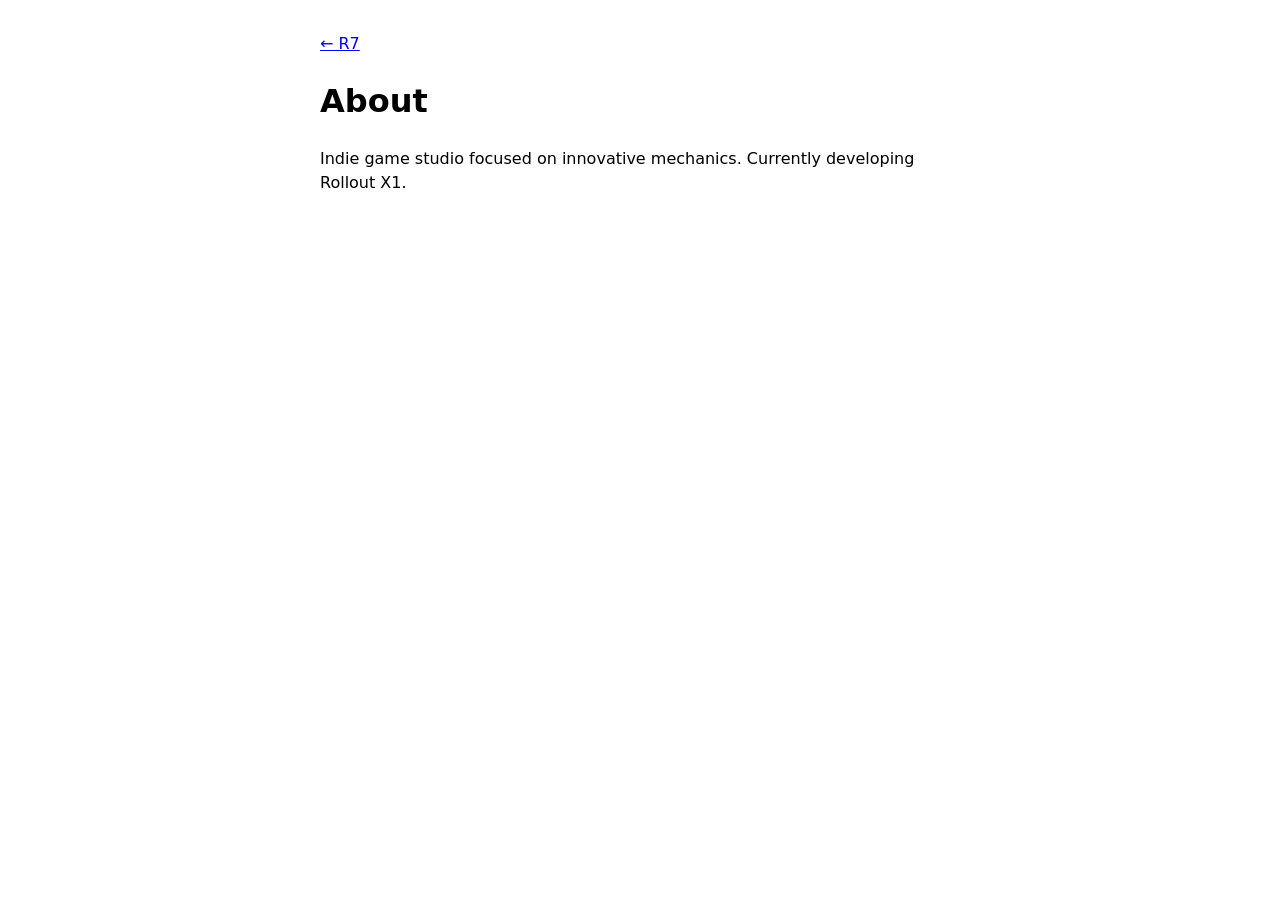
==== about/index.html @ 5a5a768a "Initial commit: R7 Software studio site Static site for r7.software with custom domain CNAME." ====
<!DOCTYPE html>
<html lang="en">
<head>
  <meta charset="utf-8" />
  <meta name="viewport" content="width=device-width, initial-scale=1" />
  <title>About · R7 Software</title>
</head>
<body style="font:16px/1.5 system-ui; max-width:40em; margin:2rem auto; padding:0 1rem;">
  <p><a href="/">← R7</a></p>
  <h1>About</h1>
  <p>Indie game studio focused on innovative mechanics. Currently developing Rollout X1.</p>
</body>
</html>
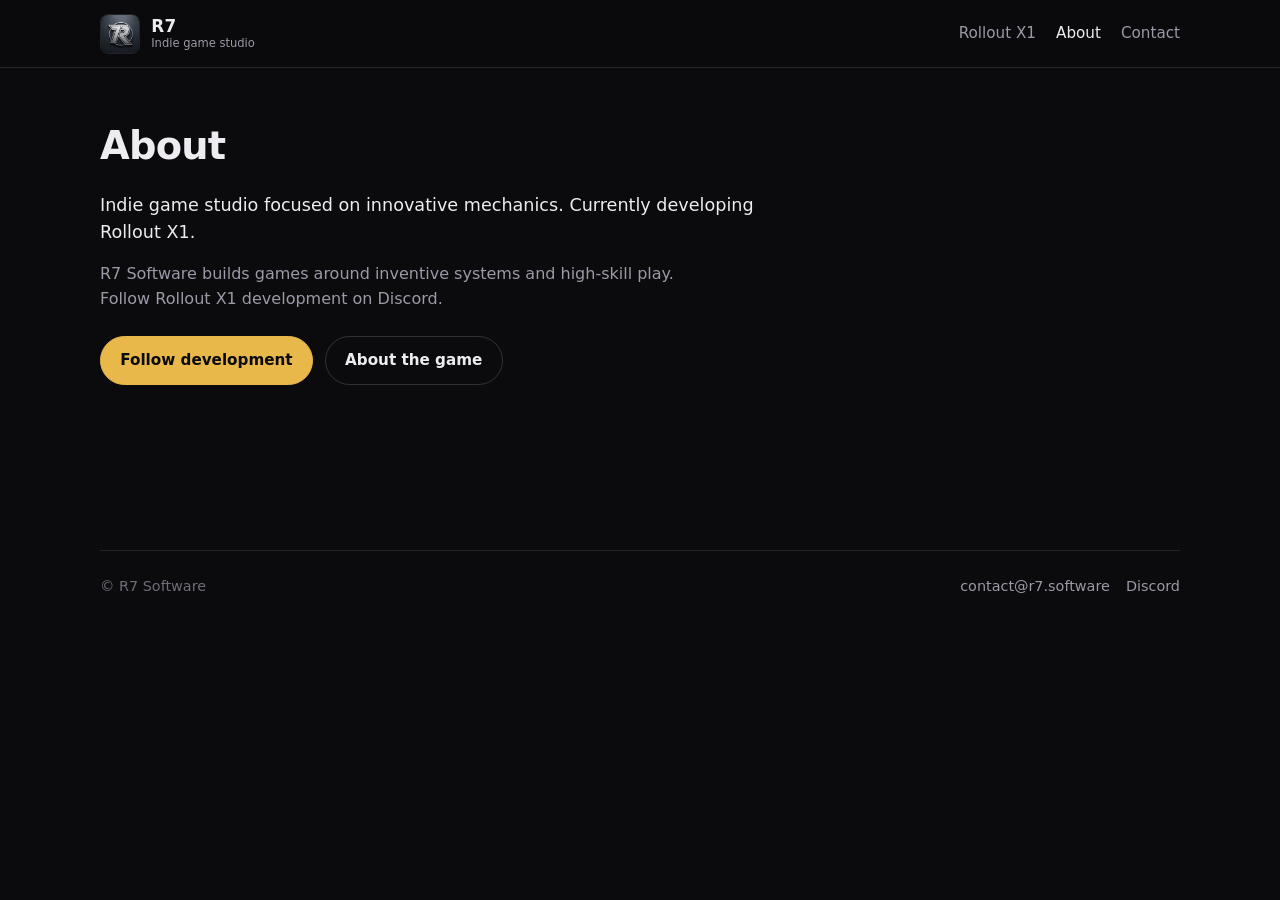
==== commit feb6a635: "Polish homepage: dark indie studio theme, logos, drop wireframe Replace dashed wireframe chrome with" ====
--- a/about/index.html
+++ b/about/index.html
@@ -4,10 +4,53 @@
   <meta charset="utf-8" />
   <meta name="viewport" content="width=device-width, initial-scale=1" />
   <title>About · R7 Software</title>
+  <meta name="description" content="About R7 Software, an indie game studio developing Rollout X1." />
+  <link rel="icon" href="/assets/r7-mark.webp" type="image/webp" />
+  <link rel="stylesheet" href="/site.css" />
 </head>
-<body style="font:16px/1.5 system-ui; max-width:40em; margin:2rem auto; padding:0 1rem;">
-  <p><a href="/">← R7</a></p>
-  <h1>About</h1>
-  <p>Indie game studio focused on innovative mechanics. Currently developing Rollout X1.</p>
+<body>
+  <header class="site-header">
+    <div class="wrap nav">
+      <a class="brand" href="/">
+        <picture>
+          <source srcset="/assets/r7-mark.webp" type="image/webp" />
+          <img class="brand-mark" src="/assets/r7-mark.jpg" width="40" height="40" alt="R7" />
+        </picture>
+        <span class="brand-text">
+          <span class="brand-name">R7</span>
+          <span class="brand-tag">Indie game studio</span>
+        </span>
+      </a>
+      <nav aria-label="Primary">
+        <ul class="nav-links">
+          <li><a href="/rollout-x1/">Rollout X1</a></li>
+          <li><a href="/about/" aria-current="page">About</a></li>
+          <li><a href="/contact/">Contact</a></li>
+        </ul>
+      </nav>
+    </div>
+  </header>
+
+  <main class="page">
+    <div class="wrap">
+      <h1>About</h1>
+      <p class="lead">Indie game studio focused on innovative mechanics. Currently developing Rollout X1.</p>
+      <p>R7 Software builds games around inventive systems and high-skill play. Follow Rollout X1 development on Discord.</p>
+      <div class="actions" style="margin-top:1.5rem;">
+        <a class="btn btn-primary" href="https://discord.gg/DkkR2hb">Follow development</a>
+        <a class="btn" href="/rollout-x1/">About the game</a>
+      </div>
+    </div>
+  </main>
+
+  <footer class="site-footer">
+    <div class="wrap footer-inner">
+      <div>© R7 Software</div>
+      <div class="footer-links">
+        <a href="mailto:contact@r7.software">contact@r7.software</a>
+        <a href="https://discord.gg/DkkR2hb">Discord</a>
+      </div>
+    </div>
+  </footer>
 </body>
 </html>
--- a/site.css
+++ b/site.css
@@ -0,0 +1,316 @@
+/* R7 Software - shared site styles */
+:root {
+  --bg: #0b0b0d;
+  --bg-elevated: #121216;
+  --bg-soft: #16161b;
+  --border: rgba(255, 255, 255, 0.1);
+  --border-strong: rgba(255, 255, 255, 0.16);
+  --text: #ececf1;
+  --text-muted: #9a9aa8;
+  --text-dim: #6e6e7a;
+  --accent: #e8b84a;
+  --accent-hover: #f0c96a;
+  --accent-ink: #0b0b0d;
+  --radius: 12px;
+  --max: 1080px;
+  --font: "Segoe UI", system-ui, -apple-system, sans-serif;
+}
+
+*,
+*::before,
+*::after { box-sizing: border-box; }
+
+html { scroll-behavior: smooth; }
+
+body {
+  margin: 0;
+  min-height: 100vh;
+  font: 16px/1.55 var(--font);
+  color: var(--text);
+  background: var(--bg);
+  -webkit-font-smoothing: antialiased;
+}
+
+img { max-width: 100%; height: auto; display: block; }
+
+a {
+  color: var(--accent);
+  text-decoration: none;
+  transition: color 0.15s ease;
+}
+a:hover { color: var(--accent-hover); }
+
+.wrap {
+  width: min(100% - 2.5rem, var(--max));
+  margin-inline: auto;
+}
+
+/* -- Nav -- */
+.site-header {
+  position: sticky;
+  top: 0;
+  z-index: 40;
+  backdrop-filter: blur(12px);
+  background: rgba(11, 11, 13, 0.85);
+  border-bottom: 1px solid var(--border);
+}
+
+.nav {
+  display: flex;
+  align-items: center;
+  justify-content: space-between;
+  gap: 1.25rem;
+  padding: 0.85rem 0;
+}
+
+.brand {
+  display: flex;
+  align-items: center;
+  gap: 0.7rem;
+  color: var(--text);
+  text-decoration: none;
+}
+.brand:hover { color: var(--text); }
+
+.brand-mark {
+  width: 40px;
+  height: 40px;
+  border-radius: 8px;
+  object-fit: cover;
+  border: 1px solid var(--border);
+}
+
+.brand-text {
+  display: flex;
+  flex-direction: column;
+  line-height: 1.15;
+}
+.brand-name {
+  font-weight: 700;
+  font-size: 1.05rem;
+  letter-spacing: 0.02em;
+}
+.brand-tag {
+  font-size: 0.72rem;
+  color: var(--text-muted);
+  font-weight: 500;
+}
+
+.nav-links {
+  display: flex;
+  flex-wrap: wrap;
+  gap: 0.35rem 1.25rem;
+  list-style: none;
+  margin: 0;
+  padding: 0;
+}
+.nav-links a {
+  color: var(--text-muted);
+  font-size: 0.95rem;
+  font-weight: 500;
+}
+.nav-links a:hover,
+.nav-links a[aria-current="page"] {
+  color: var(--text);
+}
+
+/* -- Hero -- */
+.hero {
+  padding: 3.5rem 0 3rem;
+}
+
+.hero-grid {
+  display: grid;
+  grid-template-columns: 1.15fr 0.85fr;
+  gap: 2.5rem;
+  align-items: center;
+}
+
+.eyebrow {
+  margin: 0 0 0.75rem;
+  font-size: 0.85rem;
+  font-weight: 600;
+  letter-spacing: 0.06em;
+  text-transform: uppercase;
+  color: var(--accent);
+}
+
+.hero h1 {
+  margin: 0 0 1rem;
+  font-size: clamp(2.4rem, 5vw, 3.4rem);
+  line-height: 1.08;
+  font-weight: 750;
+  letter-spacing: -0.02em;
+}
+
+.subhead {
+  margin: 0 0 1.75rem;
+  max-width: 34em;
+  font-size: 1.1rem;
+  color: var(--text-muted);
+}
+
+.actions {
+  display: flex;
+  flex-wrap: wrap;
+  gap: 0.75rem;
+}
+
+.btn {
+  display: inline-flex;
+  align-items: center;
+  justify-content: center;
+  gap: 0.4rem;
+  padding: 0.75rem 1.2rem;
+  border-radius: 999px;
+  font-weight: 600;
+  font-size: 0.95rem;
+  border: 1px solid var(--border-strong);
+  background: transparent;
+  color: var(--text);
+  text-decoration: none;
+  transition: background 0.15s ease, border-color 0.15s ease, color 0.15s ease;
+}
+.btn:hover {
+  background: var(--bg-soft);
+  color: var(--text);
+  border-color: rgba(255, 255, 255, 0.28);
+}
+
+.btn-primary {
+  background: var(--accent);
+  border-color: var(--accent);
+  color: var(--accent-ink);
+}
+.btn-primary:hover {
+  background: var(--accent-hover);
+  border-color: var(--accent-hover);
+  color: var(--accent-ink);
+}
+
+.art-slot {
+  min-height: 280px;
+  aspect-ratio: 4 / 3;
+  display: flex;
+  align-items: center;
+  justify-content: center;
+  text-align: center;
+  padding: 1.5rem;
+  border-radius: var(--radius);
+  border: 1px solid var(--border-strong);
+  background:
+    linear-gradient(160deg, rgba(232, 184, 74, 0.04), transparent 55%),
+    var(--bg-elevated);
+  color: var(--text-dim);
+  font-size: 0.9rem;
+  letter-spacing: 0.02em;
+}
+
+/* -- Studio strip -- */
+.studio {
+  padding: 2.5rem 0;
+  border-top: 1px solid var(--border);
+  border-bottom: 1px solid var(--border);
+  background: var(--bg-elevated);
+}
+
+.studio-inner {
+  display: flex;
+  align-items: center;
+  gap: 1.5rem;
+}
+
+.studio-logo {
+  width: 72px;
+  height: auto;
+  border-radius: 10px;
+  flex-shrink: 0;
+  border: 1px solid var(--border);
+}
+
+.studio h2 {
+  margin: 0 0 0.35rem;
+  font-size: 1.2rem;
+  font-weight: 700;
+}
+
+.studio p {
+  margin: 0;
+  color: var(--text-muted);
+  max-width: 42em;
+}
+
+/* -- Page content (inner pages) -- */
+.page {
+  padding: 3rem 0 4rem;
+  min-height: 50vh;
+}
+
+.page h1 {
+  margin: 0 0 1rem;
+  font-size: clamp(1.8rem, 4vw, 2.4rem);
+  letter-spacing: -0.02em;
+}
+
+.page p {
+  margin: 0 0 1rem;
+  color: var(--text-muted);
+  max-width: 38em;
+}
+
+.page .lead {
+  font-size: 1.1rem;
+  color: var(--text);
+}
+
+/* -- Footer -- */
+.site-footer {
+  padding: 2rem 0 2.5rem;
+  margin-top: auto;
+}
+
+.footer-inner {
+  display: flex;
+  flex-wrap: wrap;
+  align-items: center;
+  justify-content: space-between;
+  gap: 1rem;
+  padding-top: 1.5rem;
+  border-top: 1px solid var(--border);
+  font-size: 0.9rem;
+  color: var(--text-dim);
+}
+
+.footer-links {
+  display: flex;
+  flex-wrap: wrap;
+  gap: 1rem;
+}
+.footer-links a { color: var(--text-muted); }
+.footer-links a:hover { color: var(--accent); }
+
+@media (max-width: 760px) {
+  .wrap { width: min(100% - 1.75rem, var(--max)); }
+
+  .nav {
+    flex-direction: column;
+    align-items: flex-start;
+  }
+
+  .hero { padding: 2.25rem 0 2rem; }
+
+  .hero-grid {
+    grid-template-columns: 1fr;
+    gap: 1.75rem;
+  }
+
+  .art-slot {
+    min-height: 200px;
+    aspect-ratio: 16 / 10;
+  }
+
+  .studio-inner {
+    flex-direction: column;
+    align-items: flex-start;
+  }
+}
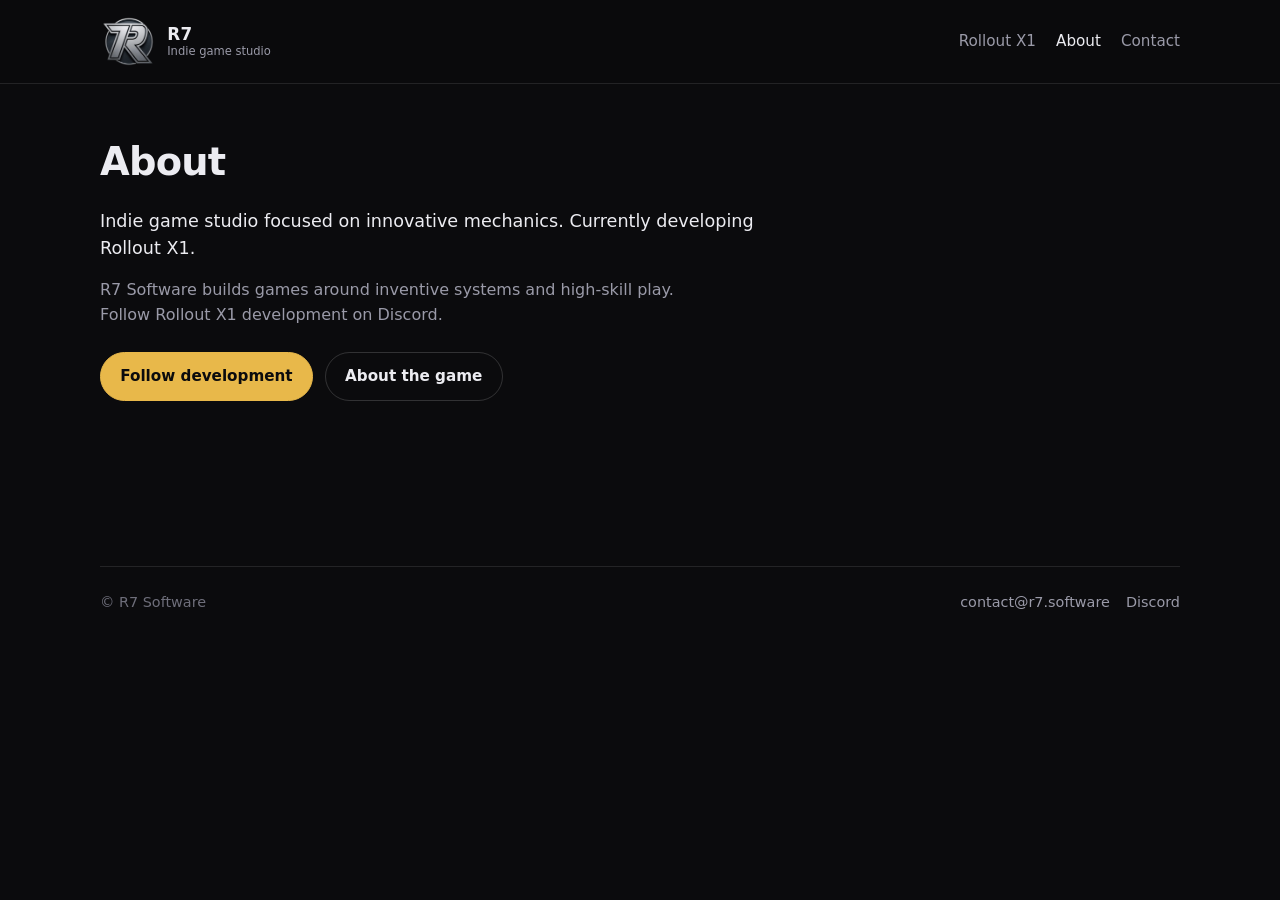
==== commit a0e10f2d: "Use transparent R7 mark PNG and enlarge nav/studio logos Remove baked dark square background from lo" ====
--- a/about/index.html
+++ b/about/index.html
@@ -5,7 +5,7 @@
   <meta name="viewport" content="width=device-width, initial-scale=1" />
   <title>About · R7 Software</title>
   <meta name="description" content="About R7 Software, an indie game studio developing Rollout X1." />
-  <link rel="icon" href="/assets/r7-mark.webp" type="image/webp" />
+  <link rel="icon" href="/assets/favicon.png" type="image/png" />
   <link rel="stylesheet" href="/site.css" />
 </head>
 <body>
@@ -14,7 +14,7 @@
       <a class="brand" href="/">
         <picture>
           <source srcset="/assets/r7-mark.webp" type="image/webp" />
-          <img class="brand-mark" src="/assets/r7-mark.jpg" width="40" height="40" alt="R7" />
+          <img class="brand-mark" src="/assets/r7-mark.png" width="56" height="56" alt="R7" />
         </picture>
         <span class="brand-text">
           <span class="brand-name">R7</span>
--- a/site.css
+++ b/site.css
@@ -73,11 +73,10 @@
 .brand:hover { color: var(--text); }
 
 .brand-mark {
-  width: 40px;
-  height: 40px;
-  border-radius: 8px;
-  object-fit: cover;
-  border: 1px solid var(--border);
+  width: 56px;
+  height: 56px;
+  object-fit: contain;
+  flex-shrink: 0;
 }
 
 .brand-text {
@@ -221,11 +220,10 @@
 }
 
 .studio-logo {
-  width: 72px;
+  width: 96px;
   height: auto;
-  border-radius: 10px;
+  object-fit: contain;
   flex-shrink: 0;
-  border: 1px solid var(--border);
 }
 
 .studio h2 {
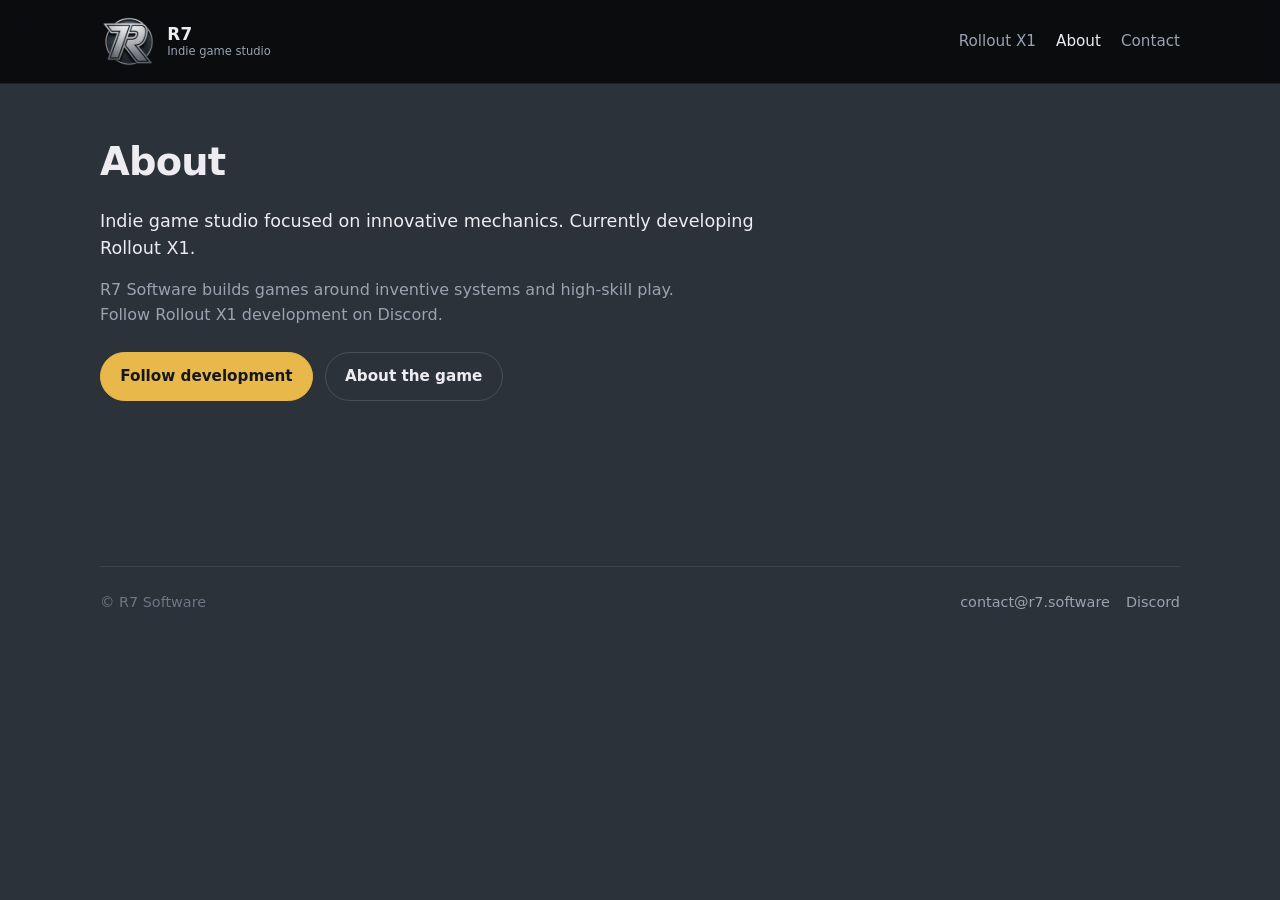
==== commit ff94ba59: "Lock page wash via dedicated layer, keep header blur Use a fixed .page-wash element with GPU/contain" ====
--- a/about/index.html
+++ b/about/index.html
@@ -9,6 +9,7 @@
   <link rel="stylesheet" href="/site.css" />
 </head>
 <body>
+  <div class="page-wash" aria-hidden="true"></div>
   <header class="site-header">
     <div class="wrap nav">
       <a class="brand" href="/">
--- a/site.css
+++ b/site.css
@@ -1,16 +1,30 @@
 /* R7 Software - shared site styles */
 :root {
-  --bg: #0b0b0d;
-  --bg-elevated: #121216;
-  --bg-soft: #16161b;
-  --border: rgba(255, 255, 255, 0.1);
-  --border-strong: rgba(255, 255, 255, 0.16);
+  /* Disc gray from R7 mark (cool steel charcoal) — page wash is the star */
+  --disc-deep: #14181e;
+  --disc-mid: #232930;
+  --disc-lift: #2f3842;
+  --disc-edge: #3a4450;
+  --bg: #07080a;
+  --bg-elevated: #262d36;
+  --bg-soft: #2f3842;
+  --bg-gradient:
+    linear-gradient(
+      180deg,
+      #050607 0%,
+      #0a0c10 28%,
+      #1a1f26 55%,
+      #232930 78%,
+      #2b323a 100%
+    );
+  --border: rgba(180, 200, 220, 0.12);
+  --border-strong: rgba(180, 200, 220, 0.2);
   --text: #ececf1;
-  --text-muted: #9a9aa8;
-  --text-dim: #6e6e7a;
+  --text-muted: #9aa3b0;
+  --text-dim: #6e7684;
   --accent: #e8b84a;
   --accent-hover: #f0c96a;
-  --accent-ink: #0b0b0d;
+  --accent-ink: #14181e;
   --radius: 12px;
   --max: 1080px;
   --font: "Segoe UI", system-ui, -apple-system, sans-serif;
@@ -20,15 +34,38 @@
 *::before,
 *::after { box-sizing: border-box; }
 
-html { scroll-behavior: smooth; }
+html {
+  scroll-behavior: smooth;
+  /* Match gradient bottom so overscroll never flashes near-black */
+  background-color: #2b323a;
+  min-height: 100%;
+}
 
 body {
   margin: 0;
   min-height: 100vh;
+  min-height: 100dvh;
   font: 16px/1.55 var(--font);
   color: var(--text);
-  background: var(--bg);
+  background-color: #2b323a;
   -webkit-font-smoothing: antialiased;
+}
+
+/* Locked wash in the DOM (steadier than body background / ::before on mobile) */
+.page-wash {
+  position: fixed;
+  top: 0;
+  left: 0;
+  width: 100%;
+  height: 100vh;
+  height: 100dvh;
+  z-index: -1;
+  pointer-events: none;
+  background: var(--bg-gradient);
+  transform: translate3d(0, 0, 0);
+  backface-visibility: hidden;
+  -webkit-backface-visibility: hidden;
+  contain: paint;
 }
 
 img { max-width: 100%; height: auto; display: block; }
@@ -51,7 +88,8 @@
   top: 0;
   z-index: 40;
   backdrop-filter: blur(12px);
-  background: rgba(11, 11, 13, 0.85);
+  -webkit-backdrop-filter: blur(12px);
+  background: rgba(7, 8, 10, 0.9);
   border-bottom: 1px solid var(--border);
 }
 
